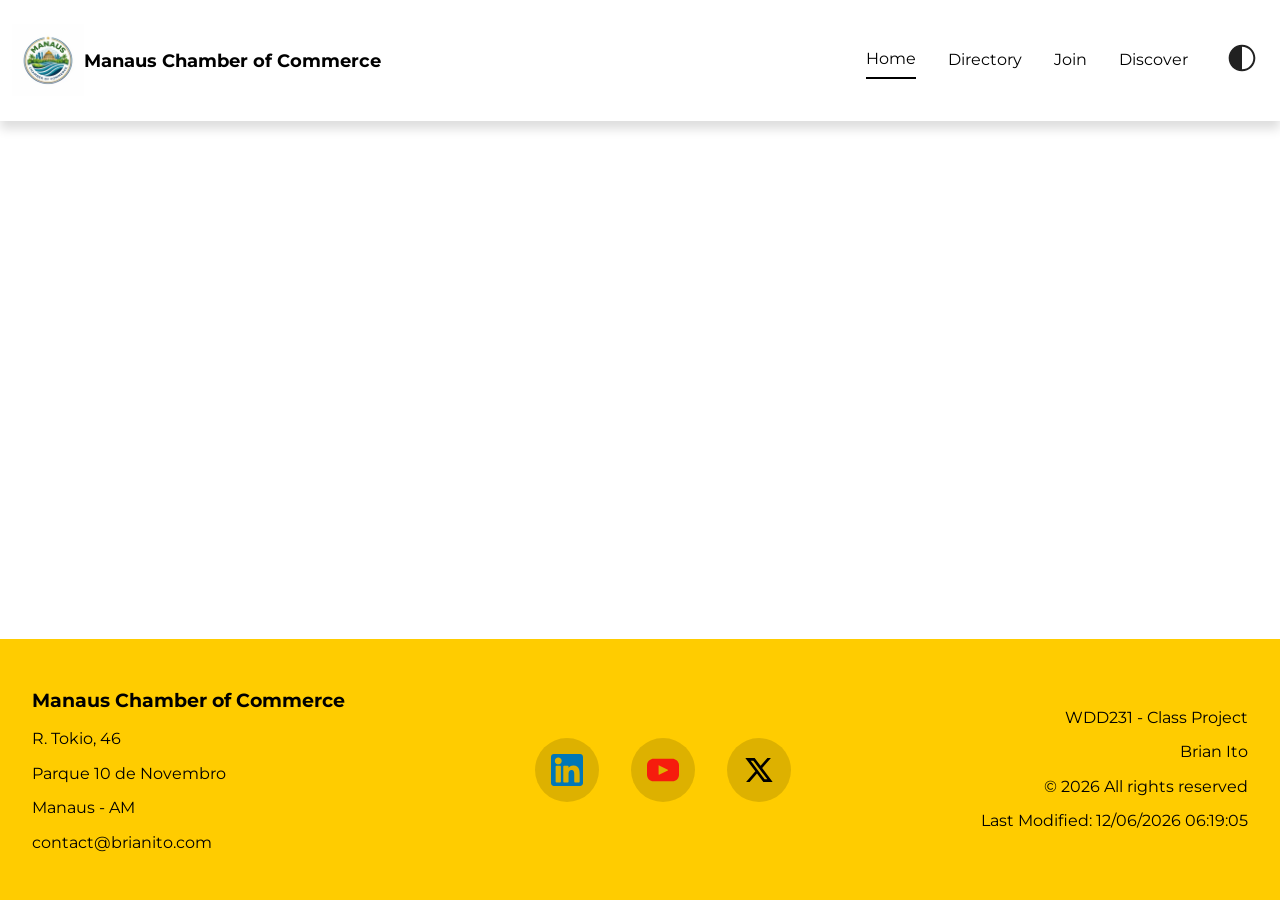
==== chamber/index.html @ 56bb2e3d "fix: membership, wayfinding, responsiveness" ====
<!doctype html>
<html lang="en">
  <head>
    <meta charset="UTF-8">
    <meta name="author" content="Brian Ito">
    <meta name="viewport" content="width=device-width, initial-scale=1.0">
    <meta name="description" content="A directory of the chamber of commerce for the city of Manaus in Amazonas.">
    <meta name="title" content="Chamber of Commerce Directory">
    <meta property="og:title" content="Chamber of Commerce from Manaus, Amazonas - Directory Page">
    <meta property="og:description" content="A directory of the chamber of commerce for the city of Manaus. Find local businesses and services to support the growth and development of the community.">
    <meta property="og:type" content="website">
    <meta property="og:image" content="https://brianito.github.io/wdd231/chamber/images/teatro.webp">
    <meta property="og:url" content="https://brianito.github.io/wdd231/chamber/">
    <title>Directory </title>
    <link rel="preconnect" href="https://fonts.googleapis.com" />
    <link rel="preconnect" href="https://fonts.gstatic.com" crossorigin />
    <link
      href="https://fonts.googleapis.com/css2?family=Montserrat:ital,wght@0,100..900;1,100..900&family=Poppins:ital,wght@0,100;0,200;0,300;0,400;0,500;0,600;0,700;0,800;0,900;1,100;1,200;1,300;1,400;1,500;1,600;1,700;1,800;1,900&family=Source+Sans+3:ital,wght@0,200..900;1,200..900&display=swap"
      rel="stylesheet"
    />
    <link rel="icon" sizes="48x48" type="image/x-icon" href="./images/favicon.ico">
    <link rel="stylesheet" href="styles/normalize.css">
    <link rel="stylesheet" href="styles/small.css">
    <link rel="stylesheet" href="styles/large.css">
    <script src="scripts/hamb.js" defer></script>
    <script src="scripts/directory.js" defer></script>
  </head>
  <body>
    <main>
      <header>
				<div>
        <h1><img src="images/chamber-logo.webp" alt="Chamber Logo">Manaus Chamber of Commerce</h1>
        <div id="buttons">

          <a id="menu"></a>

          <button id="dark-mode">
            <img src="images/dark-mode.svg" alt="Dark Mode Toggle">
          </button>
	</div>
        </div>

      <nav>
        <ul class="navigation">
          <li>
            <a class="active" href="#">Home</a>
          </li>
          <li>
            <a href="/chamber/directory.html">Directory</a>
          </li>
          <li>
            <a href="#">Join</a>
          </li>
          <li>
            <a href="#">Discover</a>
          </li>
						<li>

          <button id="dark-mode">
            <img src="images/dark-mode.svg" alt="Dark Mode Toggle">
          </button>
						</li>
        </ul>
      </nav>
      </header>
      <section id="content">
      </section>
      <footer>
        <section>
          <h3>Manaus Chamber of Commerce </h3>
          <p>R. Tokio, 46</p>
          <p>Parque 10 de Novembro</p>
          <p>Manaus - AM</p>
          <p>contact@brianito.com</p>
        </section>
        <section>
          <a href="https://www.linkedin.com/in/brian-ito/" target="_blank" rel="noopener">
            <img src="images/linkedin.svg" alt="Linkedin Profile">
          </a>
          <a href="https://www.youtube.com/@brianito" target="_blank" rel="noopener">
            <img src="images/youtube.svg" alt="YouTube Channel">
          </a>
          <a href="https://x.com/BrianIto_" target="_blank" rel="noopener">
            <img src="images/x-icon.svg" alt="X Account">
          </a>
        </section>
        <section>
          <p>WDD231 - Class Project</p>
          <p>Brian Ito</p>
          <p>&copy; 2026 All rights reserved</p>
          <p id="last-modified">Last modification: </p>
        </section>
      </footer>
    </main>
  </body>
</html>
---- chamber/styles/small.css ----
body {
	margin: 0;
	padding: 0;
	font-family: 'Montserrat', sans-serif;

}
footer {
	background-color: #Fc0;
	margin-bottom: 0;
	padding: 2rem;
}

main #content img {
	width: 100%;
}

main {
	display: flex;
	flex-direction: column;
	justify-content: space-between;
	min-height: 100vh;
}

header {
	display: flex;
	flex-direction: column;
	position: relative;
	z-index: 999;
	box-shadow: 0 8px 10px #00000022;
}

header > div {
	display: flex;
	align-items: center;
	padding: 0.75rem;
}

#content {
	text-align: center;
}

#content #directory-list {
	display: grid;
	grid-template-columns: repeat(1, 1fr);

}

#content #directory-list.list-view {
	display: block;
}


	#content .list-view p {
		display: none;
	}

	#content .list-view div {
		display: flex;
		align-items: center;
		gap: 1rem;
	}

	#content .list-view div h2 {
		text-align: left;
		flex: 1;
	}

	#content .list-view div img {
		display: none;
	}

#content ul {
	list-style: none;
	padding: 0;
}

#content div {
	padding: 2rem;
	border-bottom: 1px solid #ccc;
}

#content div:last-of-type {
	border-bottom: none;
}


#content div img {
	width: 200px;
	max-height: 200px;
}

header h1 {
	display: flex;
	align-items: center;

	font-size: 1.15rem;
	width: 75%;
}

header h1 img {
	width: 4.5rem;
	height: 4.5rem;
}

nav {
  width: 100%;
  display: none;
  background-color: #1d3461;
  color: #fff;
}


 nav.show {
  display: block;
}

nav ul {
	list-style: none;
	padding: 0;
}

nav ul li {
	padding: 1rem;
	border-bottom: 1px solid #00000022;
}

nav ul li a {
	text-decoration: none;
	color: #FFFFFFF0;
}


#dark-mode img {
	width: 32px;
	height: 32px;
}

#buttons {
	display: flex;
	gap: 5px;
	padding-right: 0.75rem;
	align-items: center;
}

#buttons button {
	background: none;
	border: none;
}

 #menu {
  font-size: 3rem;
  display: block;
  text-decoration: none;
  margin-top: -0.75rem;
  padding: 0rem 0.75rem;
}

header #menu::before {
  content: "≡";
}

footer > section:nth-of-type(2) {
	  display: flex;
	  justify-content: center;
	  gap: 32px;
	  margin: 2rem 0;
}

.li-active {
	background-color: #fffffff0;
}

.li-active .active {
	color: #1d3461;
}
footer a {
	background-color: #00000022;
	border-radius: 36px;
	width: 64px;
	height:64px;
	display: flex;
	justify-content: center;
	align-items: center;
}

ul li:last-of-type {
	display: none;
}

footer img {
	width: 32px;
	height: 32px;
}
---- chamber/styles/large.css ----
@media(min-width: 675px) {

	header h1 {
		width: 100%;
	}
	#content #directory-list {
		display: grid;
		grid-template-columns: repeat(2, 1fr);
	}
}

@media (min-width: 850px) {

	header {
		flex-direction: row;
		align-items: center;
	}
	header > div {
		flex: 1;
		align-items: center
	}
	nav {
  		display: flex;
		width: fit-content;
		background: transparent;
		color: #000;
	}

	nav ul {
		display: flex;
	}

	nav ul li {
		display: flex;
		align-items: center;
		border: none;
	}

	nav ul li a {
		color: #000;
		background: transparent;
		
	}

ul li:last-of-type {
	display: flex;
}

	li button {
		background: transparent;
		border: none;
	}

	#menu {
		display: none;
	}

	#buttons {
		display: none;
	}

	.active {
		padding-top: 0.5rem;
		padding-bottom: 0.5rem;
		border-bottom: 2px solid #000;
	}

	footer {
		display: flex;
		justify-content: space-between;
		align-items: center;
	}

	footer section:last-of-type {
		text-align: right;
	}

	#content #directory-list {
		display: grid;
		grid-template-columns: repeat(3, 1fr);
	}

	#content #directory-list.list-view {
		display: block;
	}


}
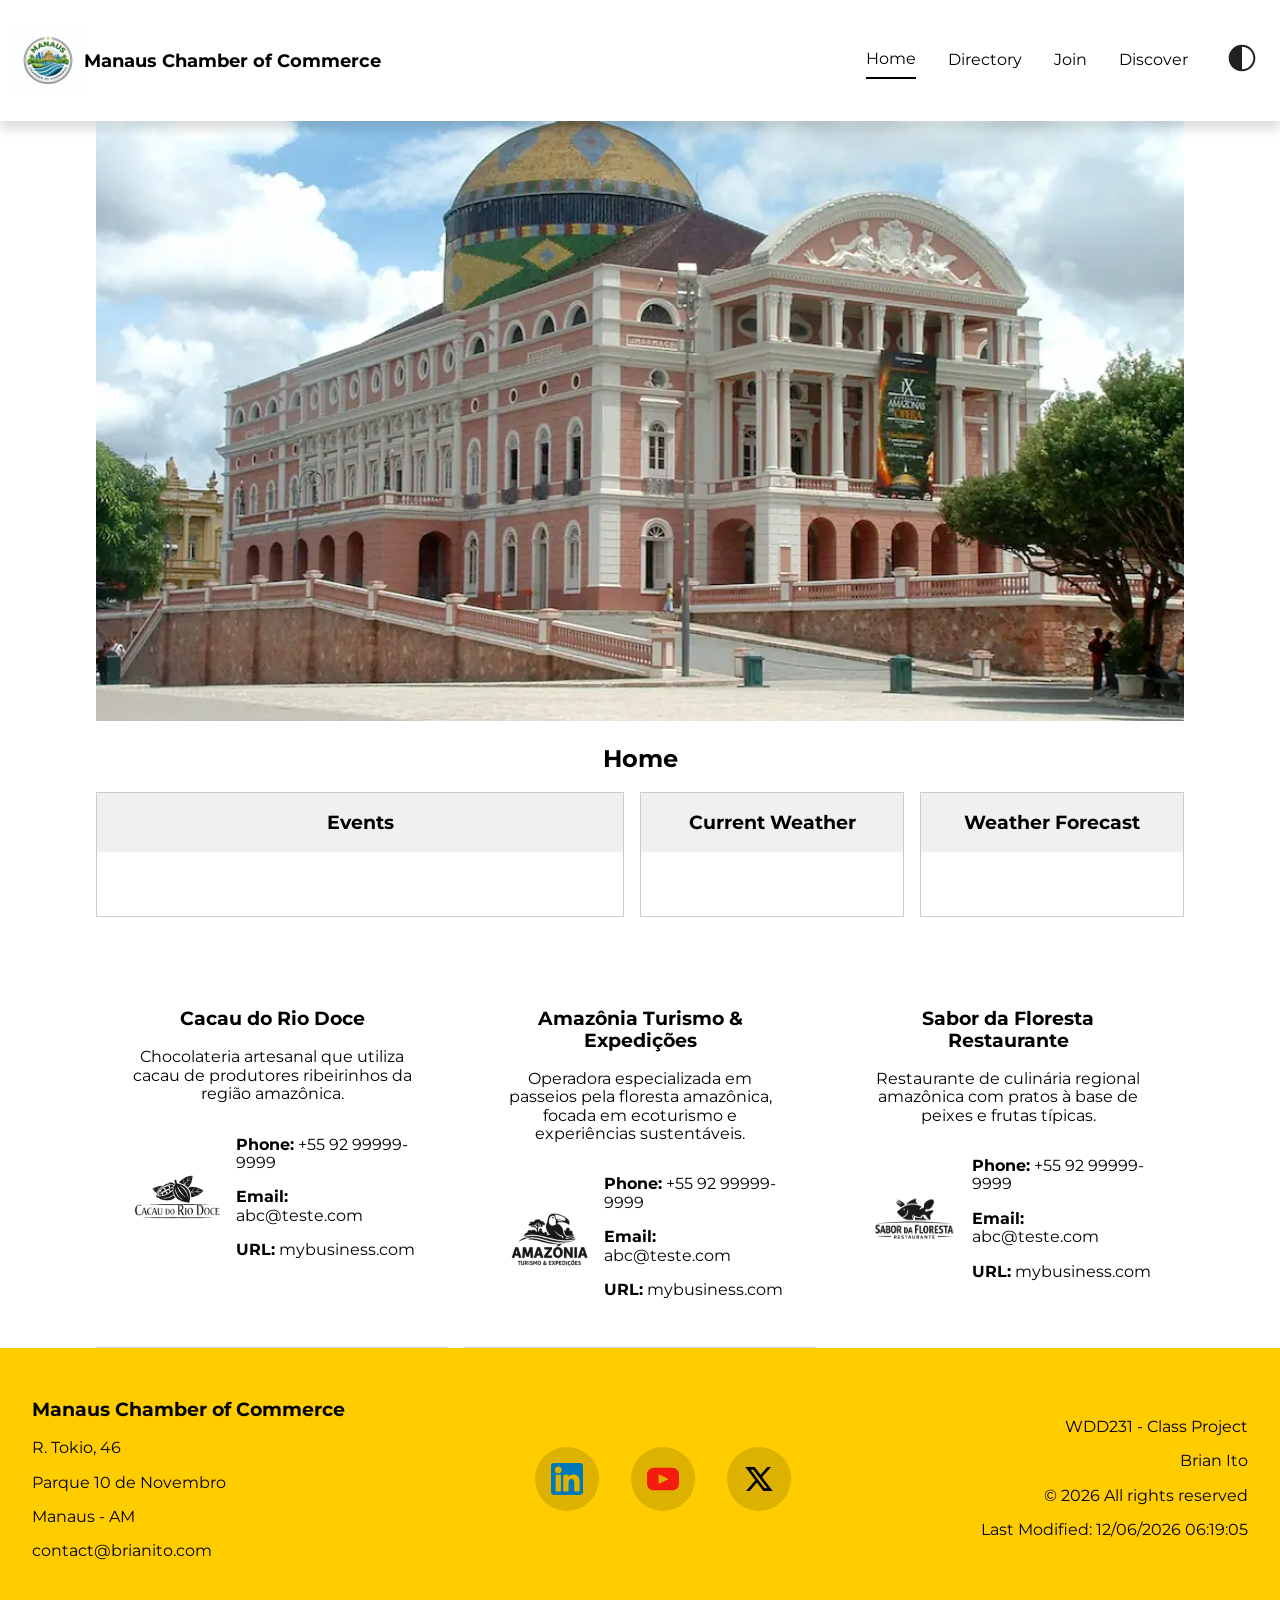
==== commit 15fb193f: "fix: initial page audit fix and credits" ====
--- a/chamber/index.html
+++ b/chamber/index.html
@@ -7,63 +7,107 @@
     <meta name="description" content="A directory of the chamber of commerce for the city of Manaus in Amazonas.">
     <meta name="title" content="Chamber of Commerce Directory">
     <meta property="og:title" content="Chamber of Commerce from Manaus, Amazonas - Directory Page">
-    <meta property="og:description" content="A directory of the chamber of commerce for the city of Manaus. Find local businesses and services to support the growth and development of the community.">
+    <meta property="og:description"
+		content="A directory of the chamber of commerce for the city of Manaus. Find local businesses and services to support the growth and development of the community.">
     <meta property="og:type" content="website">
     <meta property="og:image" content="https://brianito.github.io/wdd231/chamber/images/teatro.webp">
     <meta property="og:url" content="https://brianito.github.io/wdd231/chamber/">
     <title>Directory </title>
     <link rel="preconnect" href="https://fonts.googleapis.com" />
     <link rel="preconnect" href="https://fonts.gstatic.com" crossorigin />
-    <link
-      href="https://fonts.googleapis.com/css2?family=Montserrat:ital,wght@0,100..900;1,100..900&family=Poppins:ital,wght@0,100;0,200;0,300;0,400;0,500;0,600;0,700;0,800;0,900;1,100;1,200;1,300;1,400;1,500;1,600;1,700;1,800;1,900&family=Source+Sans+3:ital,wght@0,200..900;1,200..900&display=swap"
-      rel="stylesheet"
-    />
+    <link href="https://fonts.googleapis.com/css2?family=Montserrat:ital,wght@0,100..900;1,100..900&family=Poppins:ital,wght@0,100;0,200;0,300;0,400;0,500;0,600;0,700;0,800;0,900;1,100;1,200;1,300;1,400;1,500;1,600;1,700;1,800;1,900&family=Source+Sans+3:ital,wght@0,200..900;1,200..900&display=swap"
+		rel="stylesheet" />
     <link rel="icon" sizes="48x48" type="image/x-icon" href="./images/favicon.ico">
     <link rel="stylesheet" href="styles/normalize.css">
     <link rel="stylesheet" href="styles/small.css">
     <link rel="stylesheet" href="styles/large.css">
+    <script src="scripts/weather.mjs" type="module"></script>
     <script src="scripts/hamb.js" defer></script>
-    <script src="scripts/directory.js" defer></script>
+    <script src="scripts/home.mjs" type="module" ></script>
   </head>
   <body>
     <main>
       <header>
-				<div>
-        <h1><img src="images/chamber-logo.webp" alt="Chamber Logo">Manaus Chamber of Commerce</h1>
-        <div id="buttons">
-
-          <a id="menu"></a>
-
-          <button id="dark-mode">
-            <img src="images/dark-mode.svg" alt="Dark Mode Toggle">
-          </button>
-	</div>
+        <div>
+          <h1><img src="images/chamber-logo.webp" alt="Chamber Logo">Manaus Chamber of Commerce
+          </h1>
+          <div id="buttons">
+            <a id="menu"></a>
+            <button id="dark-mode">
+              <img src="images/dark-mode.svg" alt="Dark Mode Toggle">
+            </button>
+          </div>
         </div>
-
-      <nav>
-        <ul class="navigation">
-          <li>
-            <a class="active" href="#">Home</a>
-          </li>
-          <li>
-            <a href="/chamber/directory.html">Directory</a>
-          </li>
-          <li>
-            <a href="#">Join</a>
-          </li>
-          <li>
-            <a href="#">Discover</a>
-          </li>
-						<li>
-
-          <button id="dark-mode">
-            <img src="images/dark-mode.svg" alt="Dark Mode Toggle">
-          </button>
-						</li>
-        </ul>
-      </nav>
+        <nav>
+          <ul class="navigation">
+            <li>
+              <a class="active" href="#">Home</a>
+            </li>
+            <li>
+              <a href="/chamber/directory.html">Directory</a>
+            </li>
+            <li>
+              <a href="#">Join</a>
+            </li>
+            <li>
+              <a href="#">Discover</a>
+            </li>
+            <li>
+              <button id="dark-mode-resp">
+                <img src="images/dark-mode.svg" alt="Dark Mode Toggle">
+              </button>
+            </li>
+          </ul>
+        </nav>
       </header>
       <section id="content">
+        <picture>
+          <source media="(max-width: 600px)" srcset="images/teatro-small.webp">
+          <img src="images/teatro.webp" alt="Teatro Amazonas">
+        </picture>
+        <section>
+          <h2>Home
+          </h2>
+          <div class="grid">
+            <div>
+              <h3>Events</h3>
+            </div>
+            <div>
+              <h3>Current Weather</h3>
+              <div id="weather"></div>
+            </div>
+            <div>
+              <h3>Weather Forecast</h3>
+              <div id="forecast"></div>
+            </div>
+          </div>
+          <div id="businesses">
+            <div class="business-card">
+              <h3>Amazon Eco Tours</h3>
+              <p>Experience the Amazon Rainforest with our eco-friendly tours. Explore the diverse flora and fauna while supporting sustainable tourism.</p>
+              <div class="flex">
+                <img src="images/amazon-eco-tours.webp" alt="Amazon Eco Tours">
+                <div>
+                  <p><b>Phone:</b> +55 92 99999-9999</p>
+                  <p><b>Email:</b> abc@teste.com</p>
+                  <p><b>URL:</b> mybusiness.com</p>
+                </div>
+              </div>
+            </div>
+            <div class="business-card">
+              <h3>Amazon Eco Tours</h3>
+              <p>Experience the Amazon Rainforest with our eco-friendly tours. Explore the diverse flora and fauna while supporting sustainable tourism.</p>
+              <div class="flex">
+                <img src="images/amazon-eco-tours.webp" alt="Amazon Eco Tours">
+                <div>
+                  <p><b>Phone:</b> +55 92 99999-9999</p>
+                  <p><b>Email:</b> abc@teste.com</p>
+                  <p><b>URL:</b> mybusiness.com</p>
+                </div>
+              </div>
+            </div>
+          </div>
+        </section>
       </section>
       <footer>
         <section>
--- a/chamber/styles/small.css
+++ b/chamber/styles/small.css
@@ -21,6 +21,13 @@
 	min-height: 100vh;
 }
 
+#content #weather div {
+	padding: 0;
+}
+#content .forecast-day {
+	padding: 0;
+}
+
 header {
 	display: flex;
 	flex-direction: column;
@@ -35,9 +42,46 @@
 	padding: 0.75rem;
 }
 
+.flex {
+	display: flex;
+	align-items: center;
+	gap: 0.5rem;
+}
 #content {
 	text-align: center;
 }
+
+
+.business-card div {
+	padding: 0 !important;
+}
+
+.business-card > .flex > div {
+	text-align: left;
+}
+
+	#content > section > .grid {
+		display: flex;
+		flex-direction: column;
+		gap: 1rem;
+		margin-top: 1rem;
+		margin-bottom: 2.5rem;
+		border-bottom: none;
+		padding: 0 2rem;
+	}
+
+	#content > section .grid > div {
+		border: 1px solid #ccc !important;
+		display: flex;
+		padding: 0;
+		flex-direction: column;
+	}
+
+	.grid > div > h3 {
+		margin: 0;
+		padding: 1em 0;
+		background: #f0f0f0;
+	}
 
 #content #directory-list {
 	display: grid;
@@ -130,7 +174,7 @@
 }
 
 
-#dark-mode img {
+#dark-mode img, #dark-mode-resp img {
 	width: 32px;
 	height: 32px;
 }
--- a/chamber/styles/large.css
+++ b/chamber/styles/large.css
@@ -1,4 +1,4 @@
-@media(min-width: 675px) {
+@media(min-width: 700px) {
 
 	header h1 {
 		width: 100%;
@@ -7,10 +7,55 @@
 		display: grid;
 		grid-template-columns: repeat(2, 1fr);
 	}
+
+	#content #businesses {
+		display: grid;
+		grid-template-columns: repeat(2, 1fr);
+		gap: 1rem;
+		padding: 0 !important;
+	}
 }
+
 
 @media (min-width: 850px) {
 
+	#content {
+		padding: 0 6rem;
+	}
+
+	#weather {
+		display: flex;
+		align-items: start;
+		gap: 1rem;
+	}
+
+	#weather div {
+		text-align: left;
+		padding: 0;
+	}
+
+	
+	#businesses div img {
+		width: 100px;
+	}
+
+	#content #weather  img {
+		max-width: 100px;
+		height: auto;
+		object-fit: contain;
+	}
+
+	#content > section > .grid {
+		display: grid;
+		grid-template-columns: 1fr 1fr;
+		gap: 1rem;
+		padding: 0;
+	}
+
+	#content picture img {
+		max-height: 600px;
+		object-fit: cover;
+	}
 	header {
 		flex-direction: row;
 		align-items: center;
@@ -86,3 +131,18 @@
 
 
 }
+
+
+@media (min-width: 1100px) {
+
+	#content #businesses {
+		display: grid;
+		grid-template-columns: repeat(3, 1fr);
+		gap: 1rem;
+		padding: 0 !important;
+	}
+
+	#content > section > .grid {
+		grid-template-columns: 2fr 1fr 1fr !important;
+	}
+}
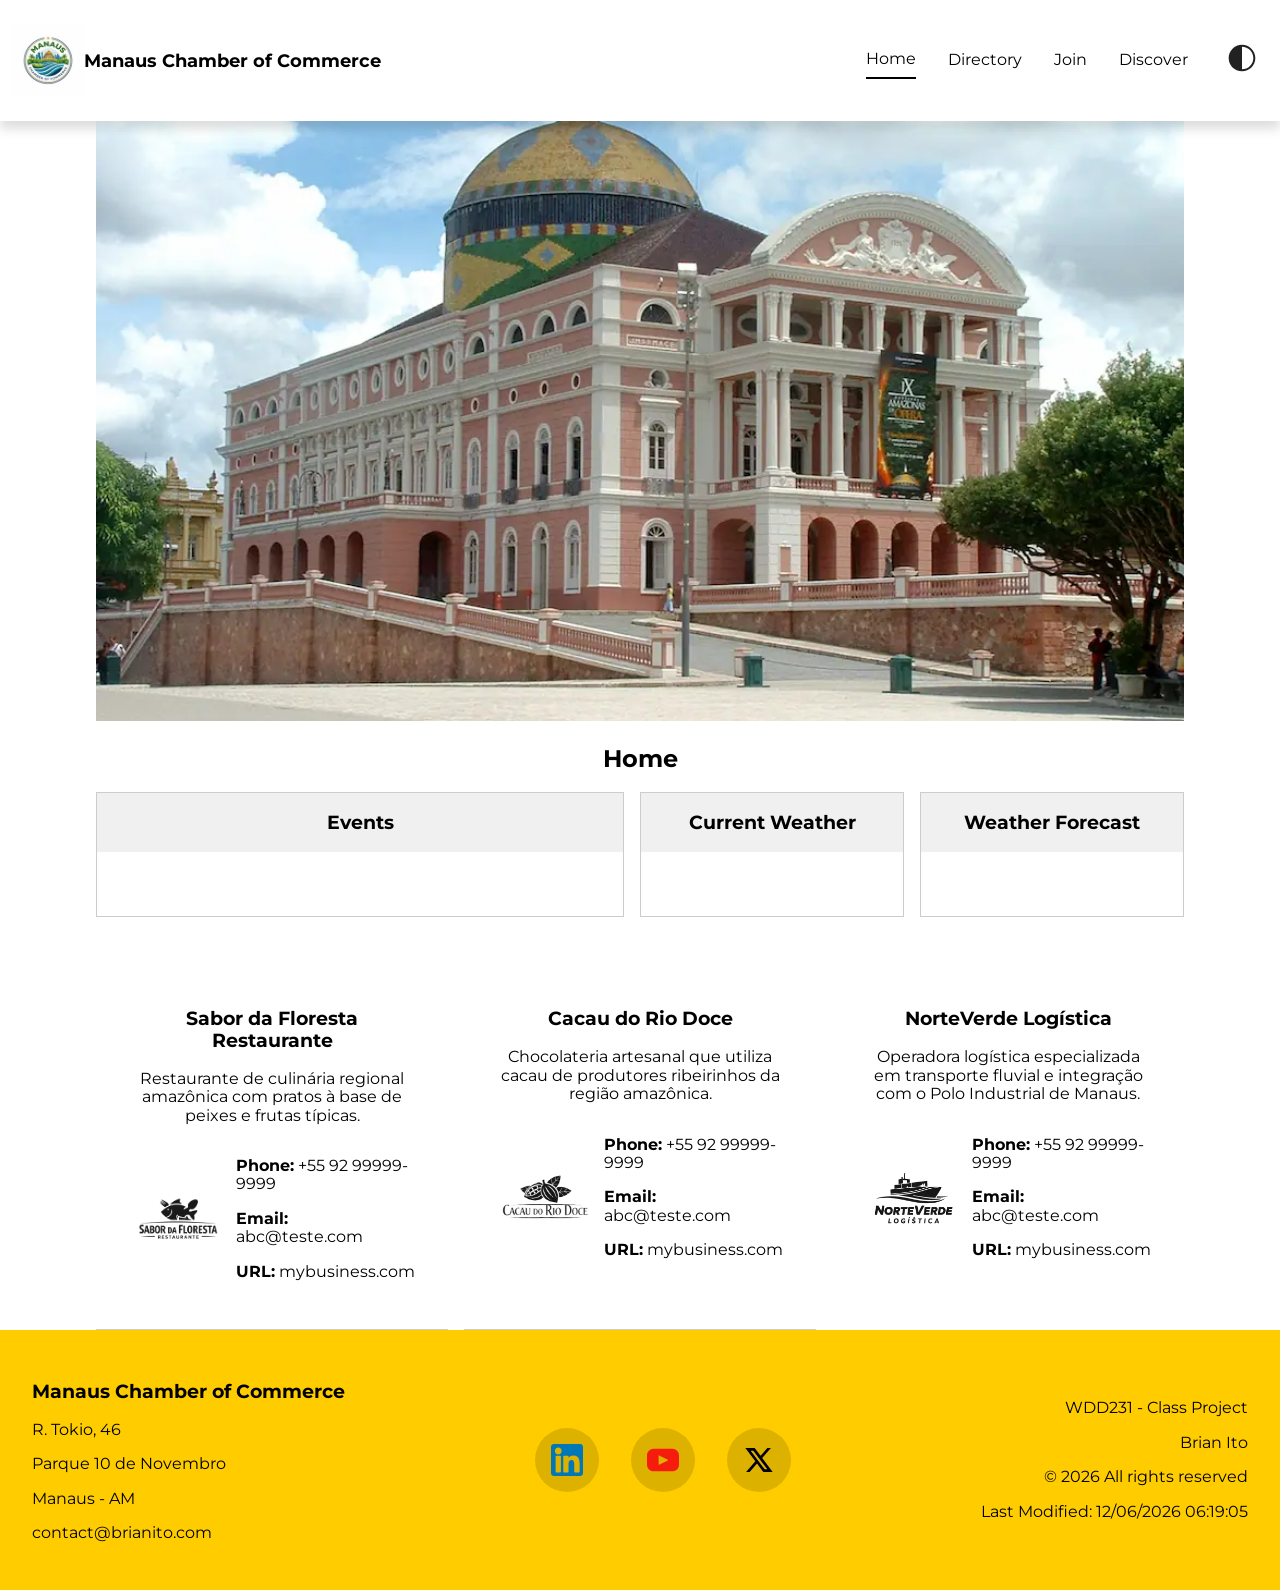
==== commit 315c8d81: "fix: removing placeholders" ====
--- a/chamber/index.html
+++ b/chamber/index.html
@@ -82,30 +82,6 @@
             </div>
           </div>
           <div id="businesses">
-            <div class="business-card">
-              <h3>Amazon Eco Tours</h3>
-              <p>Experience the Amazon Rainforest with our eco-friendly tours. Explore the diverse flora and fauna while supporting sustainable tourism.</p>
-              <div class="flex">
-                <img src="images/amazon-eco-tours.webp" alt="Amazon Eco Tours">
-                <div>
-                  <p><b>Phone:</b> +55 92 99999-9999</p>
-                  <p><b>Email:</b> abc@teste.com</p>
-                  <p><b>URL:</b> mybusiness.com</p>
-                </div>
-              </div>
-            </div>
-            <div class="business-card">
-              <h3>Amazon Eco Tours</h3>
-              <p>Experience the Amazon Rainforest with our eco-friendly tours. Explore the diverse flora and fauna while supporting sustainable tourism.</p>
-              <div class="flex">
-                <img src="images/amazon-eco-tours.webp" alt="Amazon Eco Tours">
-                <div>
-                  <p><b>Phone:</b> +55 92 99999-9999</p>
-                  <p><b>Email:</b> abc@teste.com</p>
-                  <p><b>URL:</b> mybusiness.com</p>
-                </div>
-              </div>
-            </div>
           </div>
         </section>
       </section>
--- a/chamber/styles/large.css
+++ b/chamber/styles/large.css
@@ -8,12 +8,11 @@
 		grid-template-columns: repeat(2, 1fr);
 	}
 
-	#content #businesses {
-		display: grid;
-		grid-template-columns: repeat(2, 1fr);
-		gap: 1rem;
-		padding: 0 !important;
+	#businesses div img {
+		width: 100px;
 	}
+
+
 }
 
 
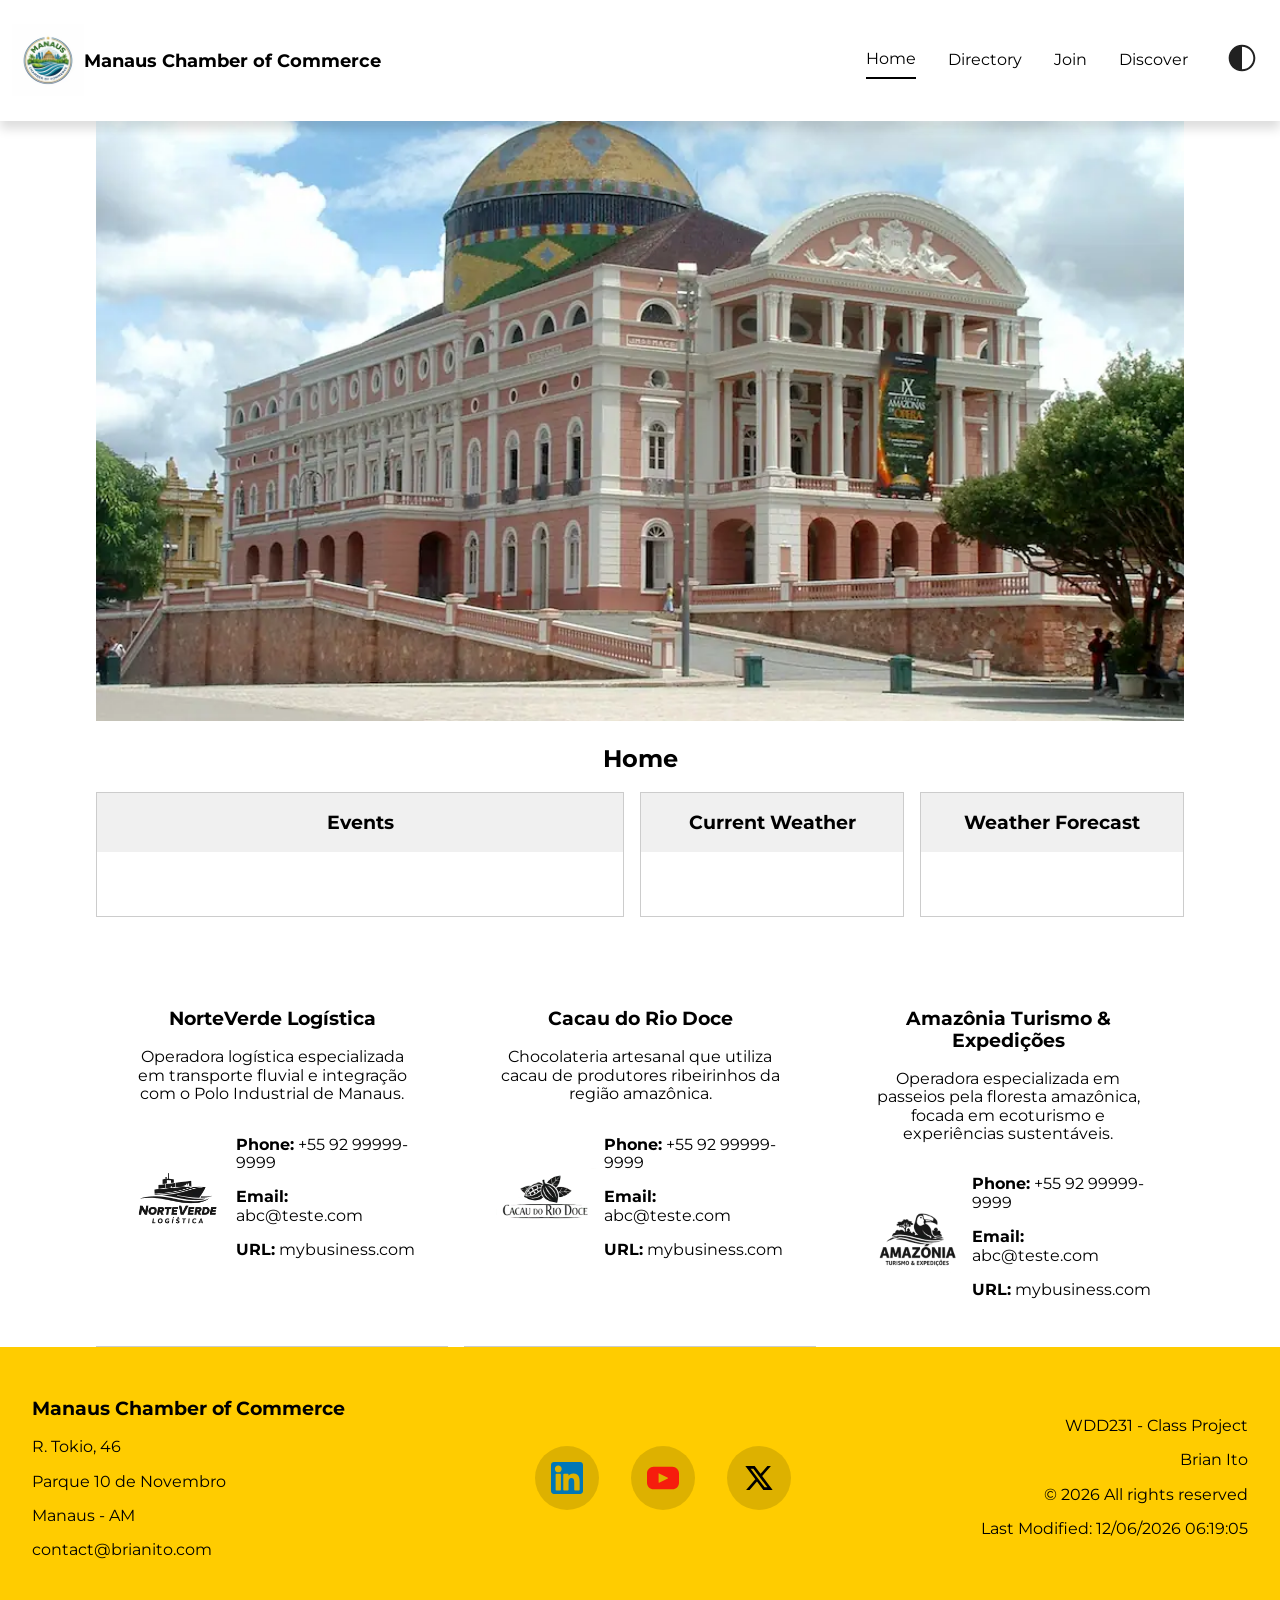
==== commit 4e887289: "fix: reviewed title of the page" ====
--- a/chamber/index.html
+++ b/chamber/index.html
@@ -12,7 +12,7 @@
     <meta property="og:type" content="website">
     <meta property="og:image" content="https://brianito.github.io/wdd231/chamber/images/teatro.webp">
     <meta property="og:url" content="https://brianito.github.io/wdd231/chamber/">
-    <title>Directory </title>
+    <title>Manaus Chamber of Commerce</title>
     <link rel="preconnect" href="https://fonts.googleapis.com" />
     <link rel="preconnect" href="https://fonts.gstatic.com" crossorigin />
     <link href="https://fonts.googleapis.com/css2?family=Montserrat:ital,wght@0,100..900;1,100..900&family=Poppins:ital,wght@0,100;0,200;0,300;0,400;0,500;0,600;0,700;0,800;0,900;1,100;1,200;1,300;1,400;1,500;1,600;1,700;1,800;1,900&family=Source+Sans+3:ital,wght@0,200..900;1,200..900&display=swap"
@@ -47,7 +47,7 @@
               <a href="/chamber/directory.html">Directory</a>
             </li>
             <li>
-              <a href="#">Join</a>
+              <a href="/chamber/join.html">Join</a>
             </li>
             <li>
               <a href="#">Discover</a>
--- a/chamber/styles/small.css
+++ b/chamber/styles/small.css
@@ -14,6 +14,10 @@
 	width: 100%;
 }
 
+.hidden {
+	display: none;
+}
+
 main {
 	display: flex;
 	flex-direction: column;
@@ -51,10 +55,14 @@
 	text-align: center;
 }
 
+.card {
+	animation: fadeIn 0.5s ease-in-out;
+}
 
 .business-card div {
 	padding: 0 !important;
 }
+
 
 .business-card > .flex > div {
 	text-align: left;
@@ -235,3 +243,154 @@
 	width: 32px;
 	height: 32px;
 }
+
+form {
+	display: flex;
+	text-align: left;
+	flex-direction: column;
+	width: 400px;
+	border: 1px solid #f0f0f0;
+	padding: 2rem;
+	padding-top: 2.25rem;
+	box-shadow: 0 4px 20px #00000012;
+	border-radius: 24px;
+	margin: 4rem 0 4rem 0;
+	font-size: 13px;
+}
+
+#content form .flex {
+	display: flex;
+	gap: 1rem;
+	align-items: center;
+	border: none;
+	padding: 0;
+}
+
+.center-align {
+	display: flex;
+	justify-content: center;
+	align-items: center;
+	gap: 5rem;
+}
+
+form h3 {
+	font-weight: 500;
+	margin: 0;
+	display: flex;
+	gap: 0.75rem;
+	padding-bottom: 0.75rem;
+}
+
+form h3 div {
+	position: relative;
+	padding: 0 !important;
+	max-height: 1px;
+	margin-top: 0.5rem;
+	flex: 1;
+	background-color: #ccc;
+}
+
+.card {
+	border: 1px solid #ccc;
+	padding: 1rem;
+	border-radius: 8px;
+	box-shadow: 0 4px 6px #00000022;
+	min-width: 250px;
+}
+
+.gold {
+	background-color: #Fc0;
+}
+
+.silver {
+	background-color: #C0C0C0;
+}
+
+.bronze {
+	background-color: #cd7f12;
+	color: #fff;
+}
+
+.np {
+	background-color: #1d346144;
+}
+
+.card button {
+	background-color: #1d3461;
+	color: #fff;
+	border: none;
+	border-radius: 24px;
+	cursor: pointer;
+	font-weight: 600;
+	width: 100%;
+	box-shadow: 0 4px 6px #00000022;
+	padding: 0.5rem 1rem;
+	transition: all .2s ease-in-out;
+}
+
+#cards-container {
+	display: grid;
+	grid-template-columns: repeat(2, 1fr);
+	gap: 2.5rem;
+	justify-content: center;
+}
+
+#content form .flex div {
+	display: flex;
+	flex-direction: column;
+	flex:1;
+	padding: 0;
+	border: none;
+	align-items: flex-start;
+}
+
+#content form .flex input {
+	width: 100%;
+	box-sizing: border-box;
+}
+
+form label {
+	text-align: left;
+}
+
+form input, select, textarea {
+	margin-bottom: 1rem;
+}
+
+form input[type="text"], input[type="tel"], input[type="email"], select, textarea {
+	padding: 0.5rem;
+	margin-top: .33rem;
+	border: 1px solid #ccc;
+	border-radius: 8px;
+}
+
+form input[type="submit"] {
+	margin-top: 1rem;
+	background-color: #1d3461;
+	color: #fff;
+	border: none;
+	border-radius: 24px;
+	cursor: pointer;
+	font-weight: 600;
+	box-shadow: 0 4px 6px #00000022;
+	padding: 0.75rem 1.5rem;
+	transition: all .2s ease-in-out;
+}
+
+form input[type="submit"]:hover {
+	background-color: #1d3461f0;
+	transform: translateY(-2px);
+	box-shadow: 0 6px 8px #00000033;
+}
+
+
+@keyframes fadeIn {
+	0% {
+		opacity: 0;
+		transform: translateY(20px);
+	}
+	100% {
+		opacity: 1;
+		transform: translateY(0);
+	}
+}
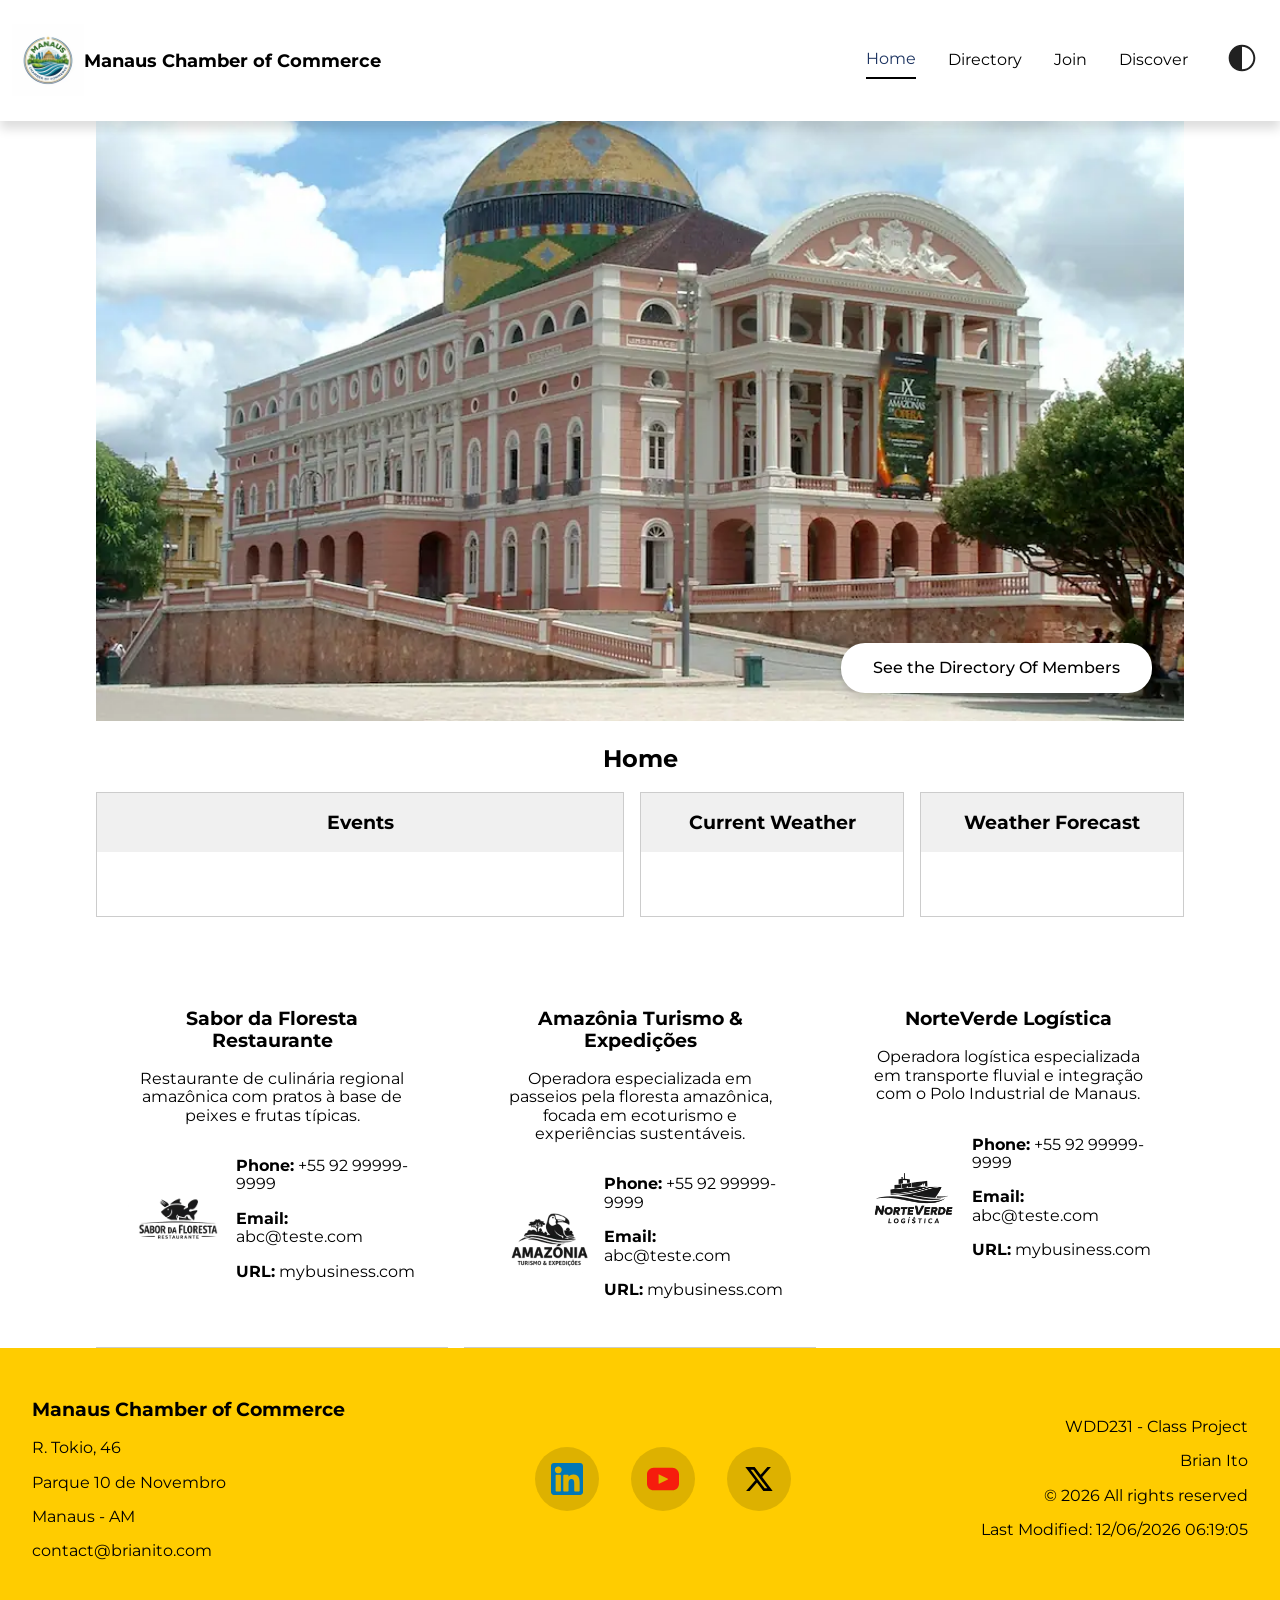
==== commit 79eb48f8: "added the index for week1" ====
--- a/chamber/index.html
+++ b/chamber/index.html
@@ -40,7 +40,7 @@
         </div>
         <nav>
           <ul class="navigation">
-            <li>
+            <li class="li-active">
               <a class="active" href="#">Home</a>
             </li>
             <li>
@@ -60,11 +60,16 @@
           </ul>
         </nav>
       </header>
-      <section id="content">
-        <picture>
-          <source media="(max-width: 600px)" srcset="images/teatro-small.webp">
-          <img src="images/teatro.webp" alt="Teatro Amazonas">
-        </picture>
+      <section id="content" >
+        <article class="relative">
+          <picture>
+            <source media="(max-width: 600px)" srcset="images/teatro-small.webp">
+            <img src="images/teatro.webp" alt="Teatro Amazonas">
+          </picture>
+          <a href="/chamber/directory.html" class="cta-link">
+            <button id="cta-button">See the Directory Of Members</button>
+          </a>
+        </article>
         <section>
           <h2>Home
           </h2>
--- a/chamber/styles/small.css
+++ b/chamber/styles/small.css
@@ -14,6 +14,16 @@
 	width: 100%;
 }
 
+.relative {
+	position: relative;
+}
+
+.required::after {
+	content: "*";
+	color: red;
+	margin-left: 0.125rem;
+}
+
 .hidden {
 	display: none;
 }
@@ -23,6 +33,25 @@
 	flex-direction: column;
 	justify-content: space-between;
 	min-height: 100vh;
+}
+
+#cta-button {
+	position: absolute;
+	bottom: 2rem;
+	right: 2rem;
+	padding: 1rem 2rem;
+	border: none;
+	border-radius: 24px;
+	background: #fff;
+	box-shadow: 0 4px 6px #00000022;
+	font-weight: 500;
+	transition: all .2s ease-in-out;
+	cursor:pointer;
+}
+
+#cta-button:hover {
+	box-shadow: 0 6px 8px #00000033;
+	transform: translateY(-2px);
 }
 
 #content #weather div {
@@ -169,11 +198,16 @@
 nav ul {
 	list-style: none;
 	padding: 0;
+	margin: 0;
 }
 
 nav ul li {
 	padding: 1rem;
 	border-bottom: 1px solid #00000022;
+}
+
+nav ul li:first-of-type {
+	border-top: 1px solid #00000022;
 }
 
 nav ul li a {
--- a/chamber/styles/large.css
+++ b/chamber/styles/large.css
@@ -11,6 +11,7 @@
 	#businesses div img {
 		width: 100px;
 	}
+
 
 
 }
@@ -134,6 +135,9 @@
 
 @media (min-width: 1100px) {
 
+nav ul li:first-of-type {
+	border-top: none;
+}
 	#content #businesses {
 		display: grid;
 		grid-template-columns: repeat(3, 1fr);
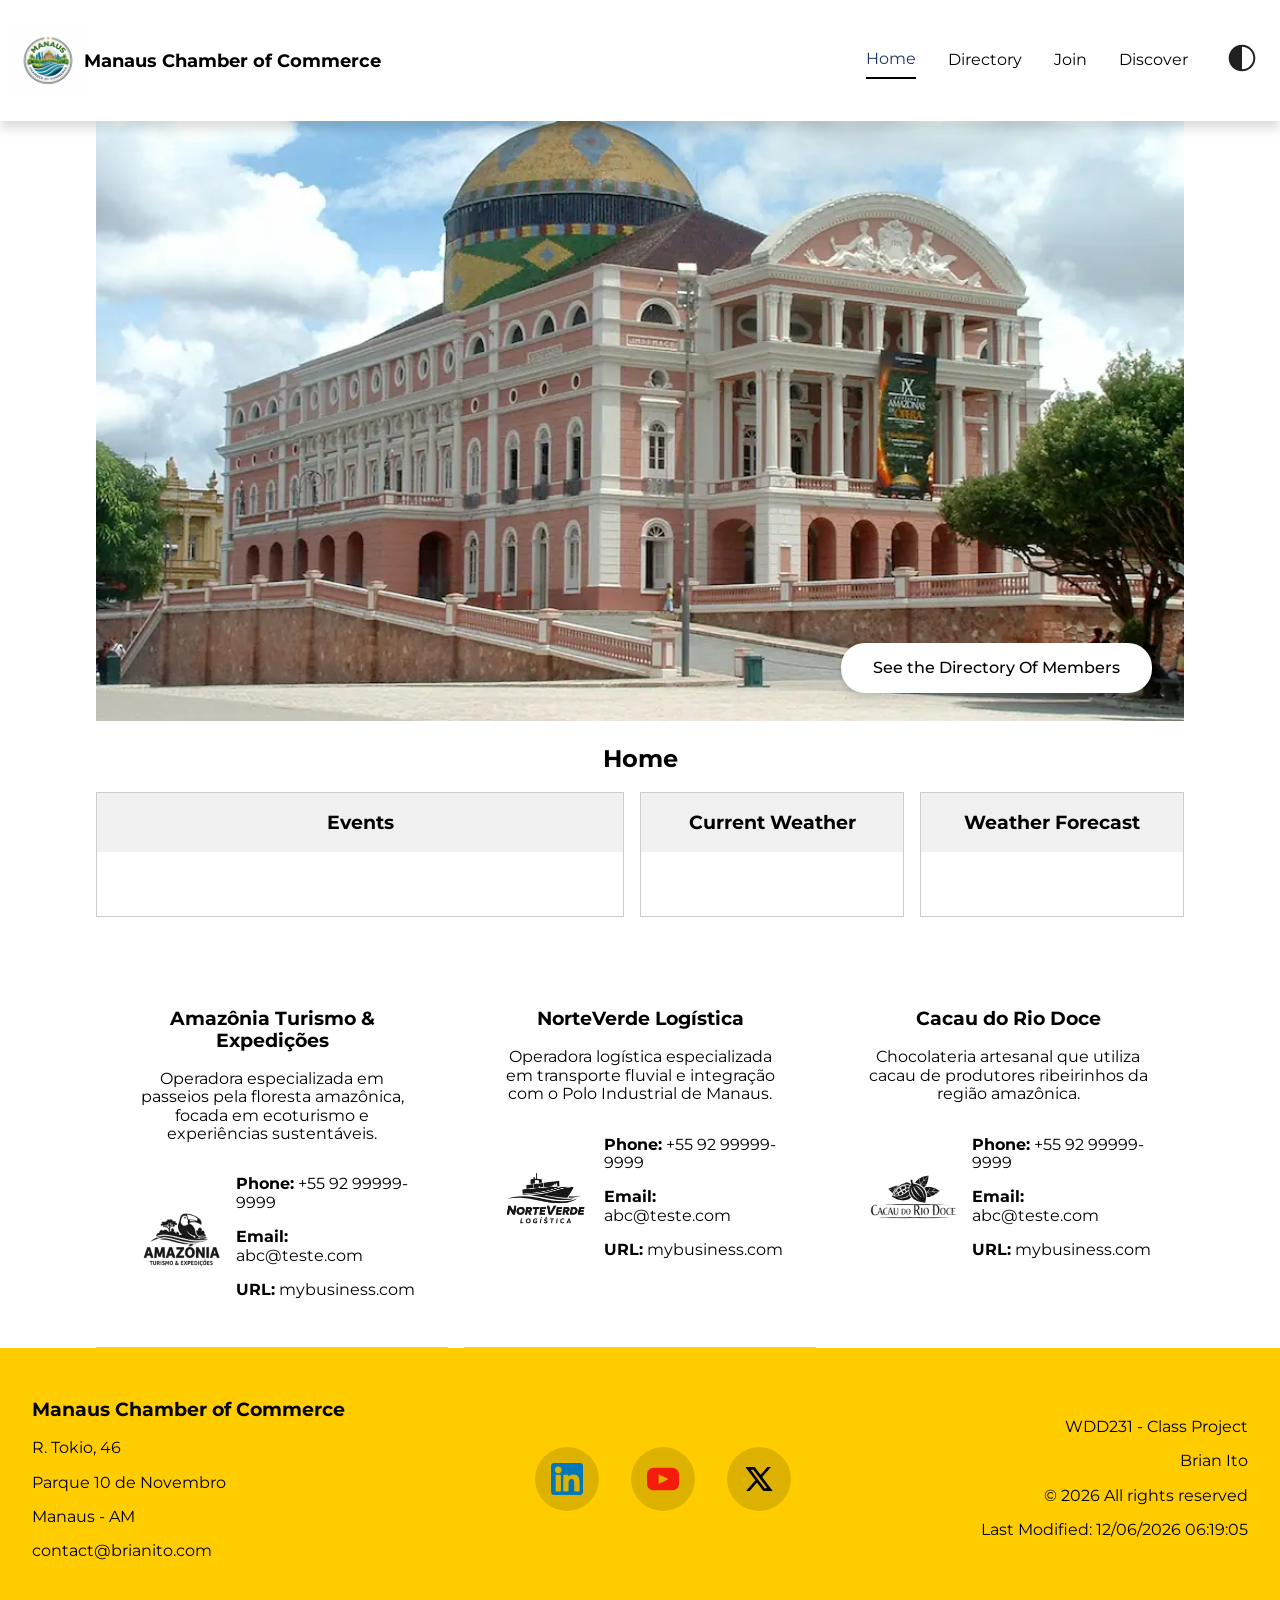
==== commit f9ae1cde: "fix: navigation" ====
--- a/chamber/index.html
+++ b/chamber/index.html
@@ -44,10 +44,10 @@
               <a class="active" href="#">Home</a>
             </li>
             <li>
-              <a href="/chamber/directory.html">Directory</a>
+              <a href="directory.html">Directory</a>
             </li>
             <li>
-              <a href="/chamber/join.html">Join</a>
+              <a href="join.html">Join</a>
             </li>
             <li>
               <a href="#">Discover</a>
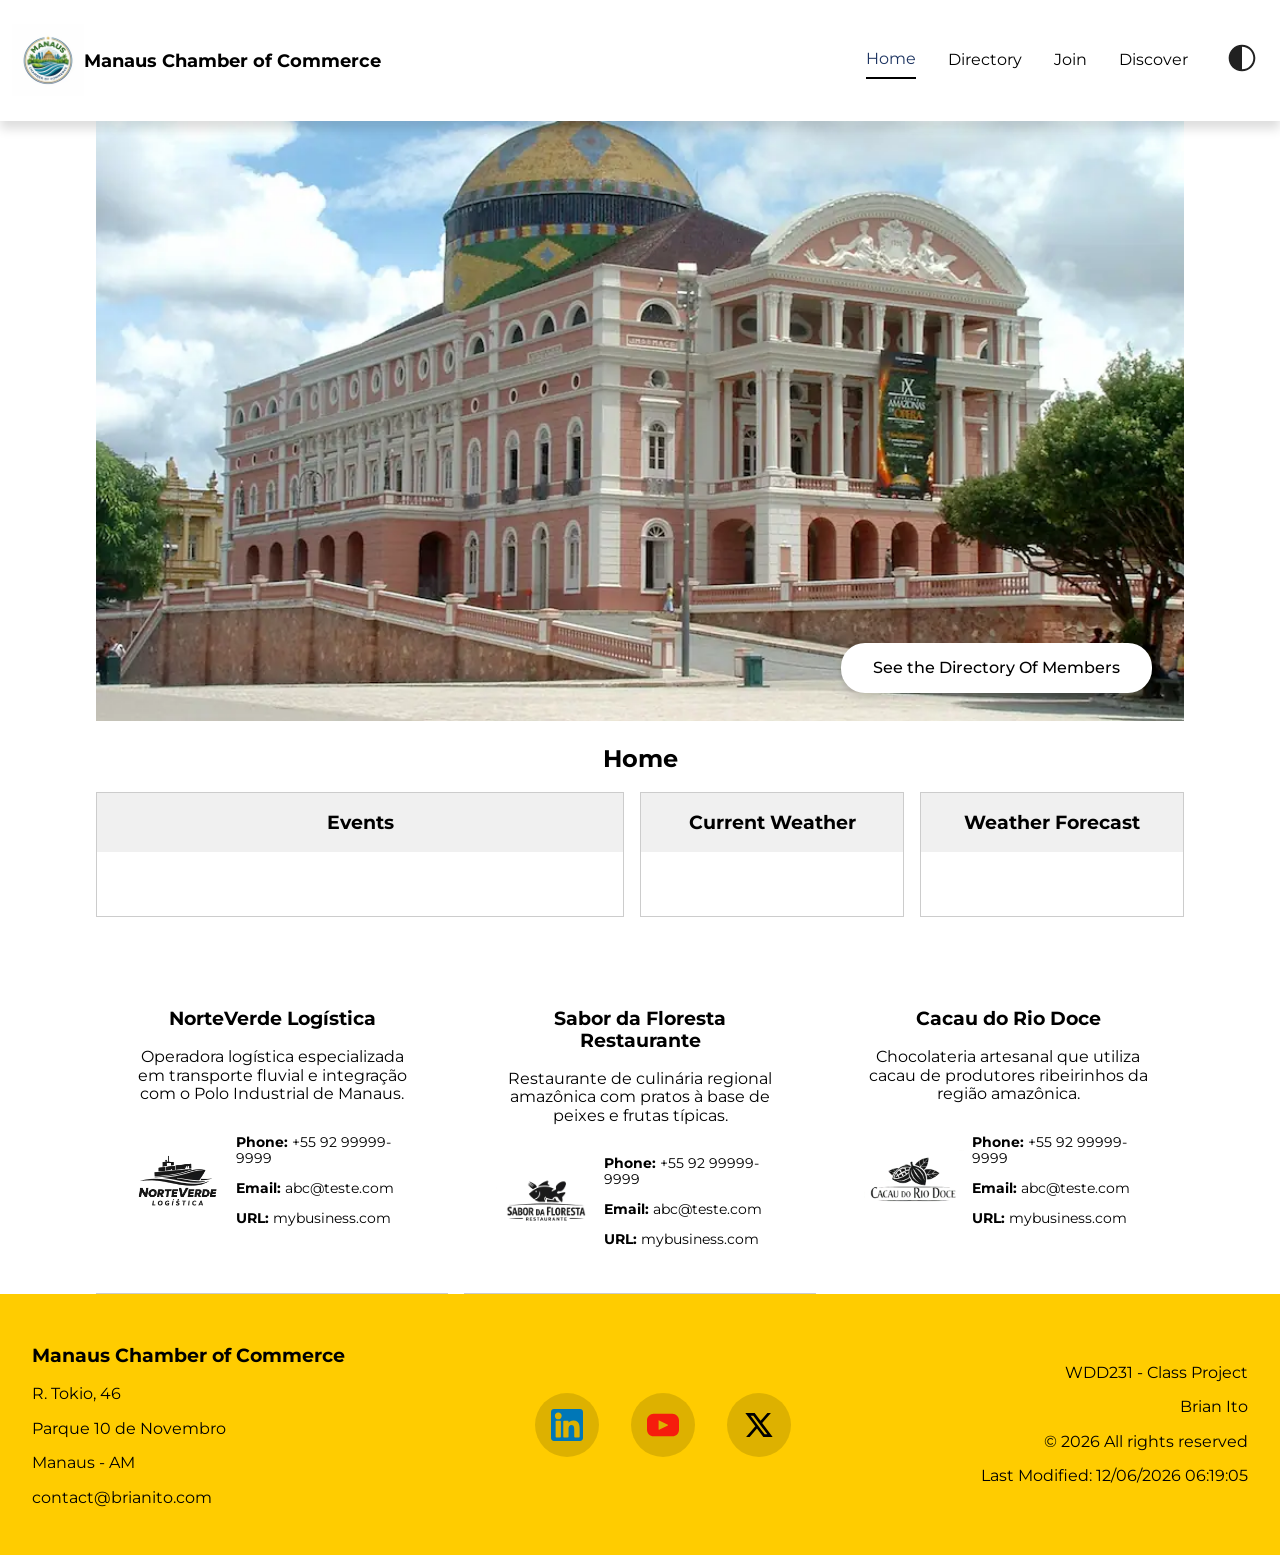
==== commit de0a8d33: "fix: audit color contrast" ====
--- a/chamber/index.html
+++ b/chamber/index.html
@@ -50,7 +50,7 @@
               <a href="join.html">Join</a>
             </li>
             <li>
-              <a href="#">Discover</a>
+              <a href="discover.html">Discover</a>
             </li>
             <li>
               <button id="dark-mode-resp">
--- a/chamber/styles/small.css
+++ b/chamber/styles/small.css
@@ -12,6 +12,11 @@
 
 main #content img {
 	width: 100%;
+}
+
+.business-home {
+	flex-direction: column;
+	font-size: 14px;
 }
 
 .relative {
@@ -77,15 +82,16 @@
 
 .flex {
 	display: flex;
+	flex-direction: column;
 	align-items: center;
 	gap: 0.5rem;
+}
+
+.flex > div {
+	width: 100%;
 }
 #content {
 	text-align: center;
-}
-
-.card {
-	animation: fadeIn 0.5s ease-in-out;
 }
 
 .business-card div {
@@ -282,7 +288,7 @@
 	display: flex;
 	text-align: left;
 	flex-direction: column;
-	width: 400px;
+	width: 280px;
 	border: 1px solid #f0f0f0;
 	padding: 2rem;
 	padding-top: 2.25rem;
@@ -327,6 +333,7 @@
 .card {
 	border: 1px solid #ccc;
 	padding: 1rem;
+	animation: fadeIn 0.5s ease-in-out;
 	border-radius: 8px;
 	box-shadow: 0 4px 6px #00000022;
 	min-width: 250px;
@@ -341,12 +348,12 @@
 }
 
 .bronze {
-	background-color: #cd7f12;
+	background-color: #75490A;
 	color: #fff;
 }
 
 .np {
-	background-color: #1d346144;
+	background-color: #f0f0f0;
 }
 
 .card button {
@@ -364,8 +371,9 @@
 
 #cards-container {
 	display: grid;
-	grid-template-columns: repeat(2, 1fr);
+	grid-template-columns: repeat(1, 1fr);
 	gap: 2.5rem;
+	margin-bottom: 2rem;
 	justify-content: center;
 }
 
@@ -398,7 +406,7 @@
 	border-radius: 8px;
 }
 
-form input[type="submit"] {
+form button[type="submit"] {
 	margin-top: 1rem;
 	background-color: #1d3461;
 	color: #fff;
@@ -411,12 +419,52 @@
 	transition: all .2s ease-in-out;
 }
 
-form input[type="submit"]:hover {
+form button[type="submit"]:hover {
 	background-color: #1d3461f0;
 	transform: translateY(-2px);
 	box-shadow: 0 6px 8px #00000033;
 }
 
+dialog {
+	text-align: left;
+}
+
+.feature {
+	list-style: disc;
+	padding-left: 1.5rem;
+}
+
+.grid-area {
+	display: grid;
+	grid-template-columns: repeat(1, 1fr);
+	gap: 2rem;
+}
+.grid-area div {
+	display: grid;
+	grid-template-areas: "title"
+	"img"
+	"address"
+	"description";
+}
+
+#content .grid-area div img {
+	border-radius: 8px;
+	width: 100%;
+	object-fit: cover;
+	grid-area: img;
+}
+
+.grid area div h2 {
+	grid-area: title;
+}
+
+.grid area div p:nth-of-type(1) {
+	grid-area: address;
+}
+
+.grid area div p:nth-of-type(2) {
+	grid-area: description;
+}
 
 @keyframes fadeIn {
 	0% {
--- a/chamber/styles/large.css
+++ b/chamber/styles/large.css
@@ -1,4 +1,5 @@
 @media(min-width: 700px) {
+
 
 	header h1 {
 		width: 100%;
@@ -8,17 +9,29 @@
 		grid-template-columns: repeat(2, 1fr);
 	}
 
+
+	form {
+		width: 400px;
+	}
+
 	#businesses div img {
 		width: 100px;
 	}
 
+.business-home {
+	flex-direction: row;
+	font-size: 14px;
+}
 
 
 }
 
 
 @media (min-width: 850px) {
+	#cards-container {
 
+	grid-template-columns: repeat(2, 1fr);
+	}
 	#content {
 		padding: 0 6rem;
 	}
@@ -135,6 +148,27 @@
 
 @media (min-width: 1100px) {
 
+.grid-area {
+	grid-template-columns: repeat(2, 1fr);
+}
+
+.grid-area div {
+
+	grid-template-areas: "img title"
+	"img address" 
+	"img description";
+	text-align: left;
+	gap: 1rem;
+	align-items: center;
+}
+#content .grid-area div img {
+	height: 100%;
+	width: 250px;
+}
+
+	.flex {
+		flex-direction: row;
+	}
 nav ul li:first-of-type {
 	border-top: none;
 }
